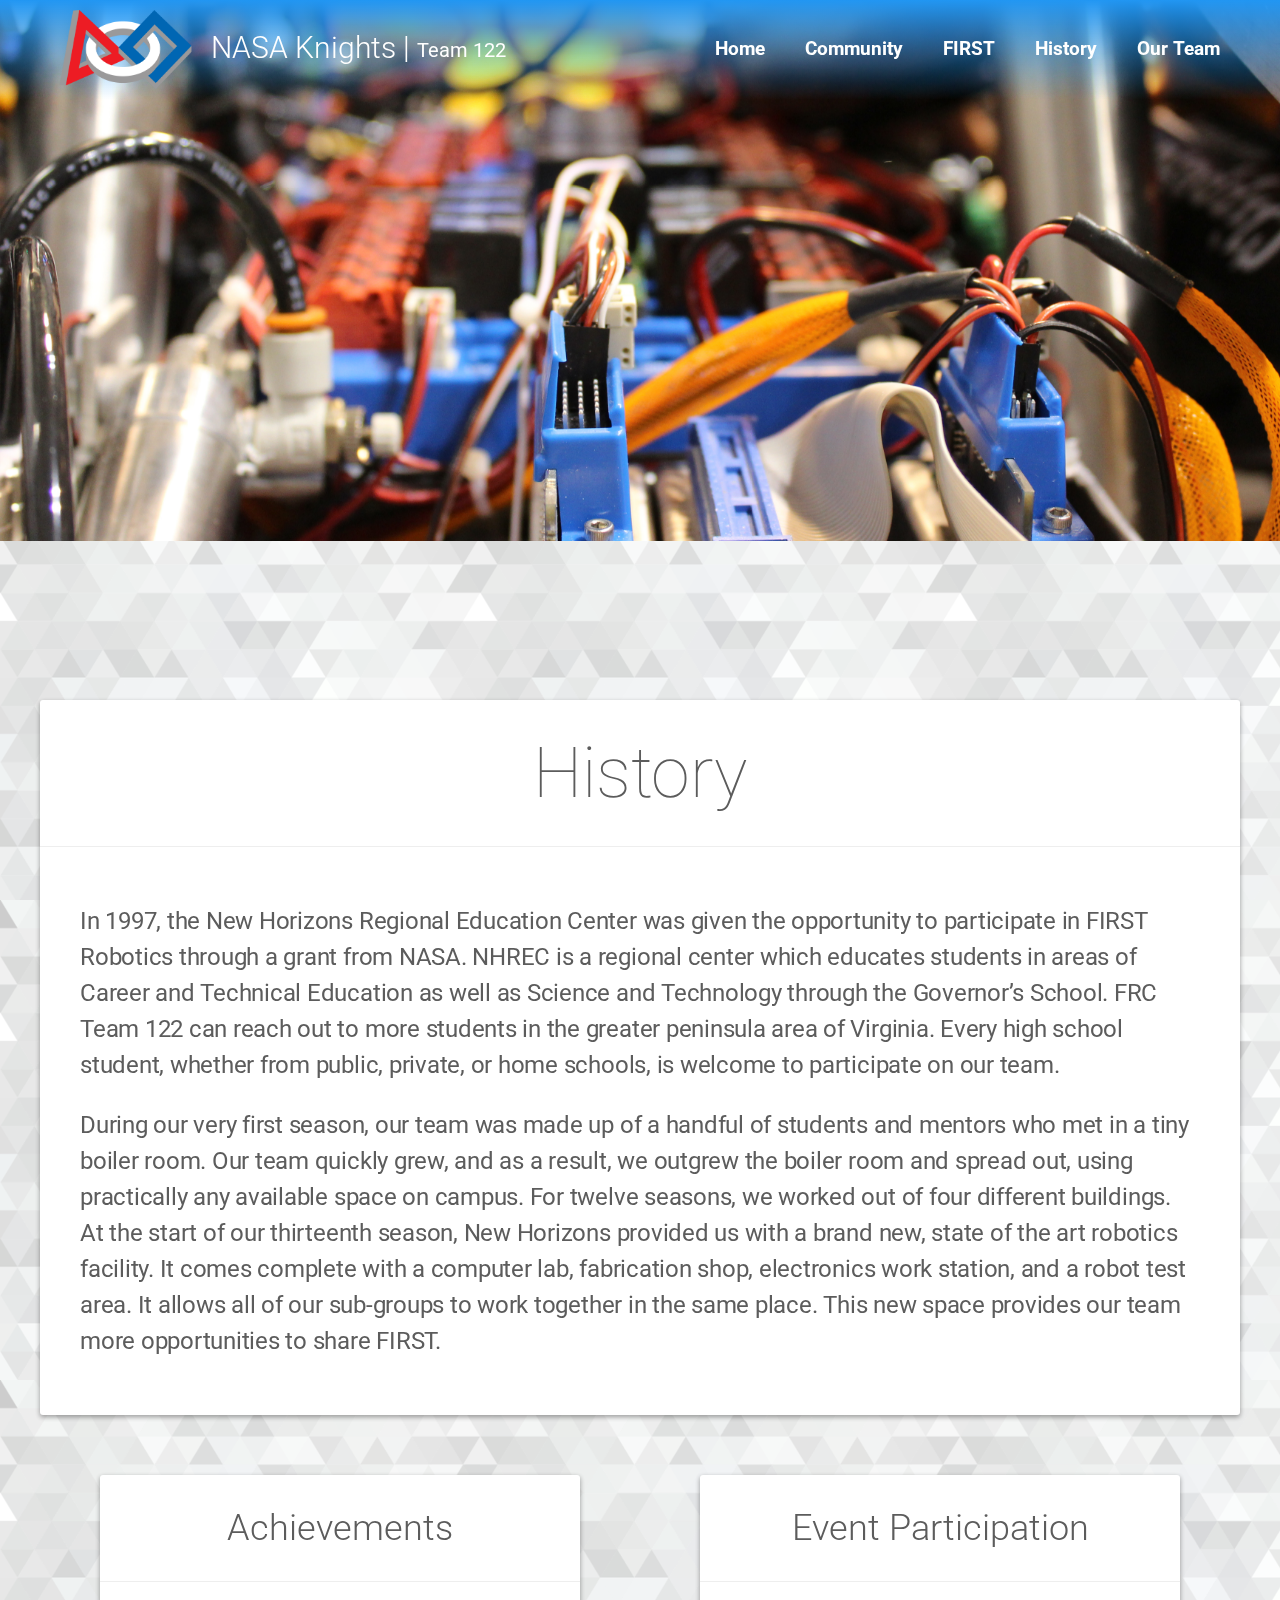
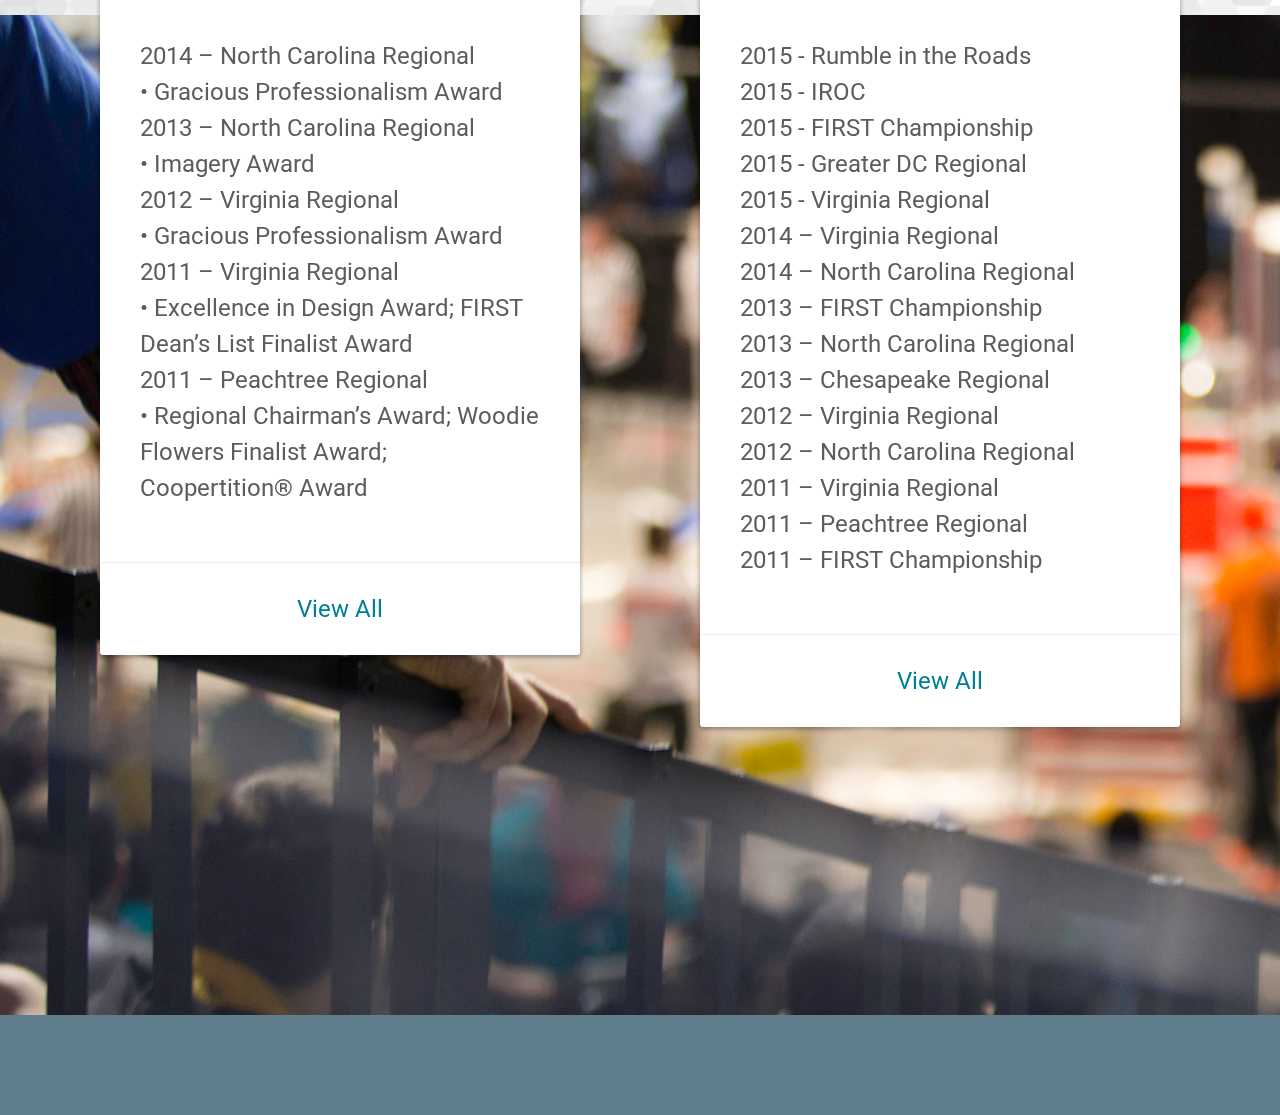
==== community.html @ 918eb014 "fixed spelling/event inconsistencies" ====
<!doctype html>
<html>
<head>
<meta charset="utf-8">
<title>Untitled Document</title>
<link href="style.css" rel="stylesheet" type="text/css">
<link href="index.css" rel="stylesheet" type="text/css">
<link href='https://fonts.googleapis.com/css?family=Roboto:400,300,100' rel='stylesheet' type='text/css'>
<link href="https://fonts.googleapis.com/icon?family=Material+Icons" rel="stylesheet">
</head>

<body>
<div class="header">
	<div class="center">
        <img src="img/FRC.png" alt="" style="float:left;"/>
        <h1 style="float:left">NASA Knights |&nbsp;</h1>
        <h2 style="float:left">Team 122</h2>
        
        <a href="team.html"><h3 style="float:right">Our Team</h3></a>
        <a href="history.html"><h3 style="float:right">History</h3></a>
        <a href="FIRST.html"><h3 style="float:right">FIRST</h3> </a>
        <a href="community.html"><h3 style="float:right">Community</h3> </a>
        <a href="index.html"><h3 style="float:right">Home</h3> </a>
        
    </div>     
</div>
<img src="img/sample/big_slider1.jpg" alt="" class="header"/>

<div class="headerSpace"></div>

<div class="floating"><div class="center"><div class="card"><i class="material-icons" onClick="floatingHide()">arrow_back</i></div></div></div>

<div class="section s1">
    <div class="card body"> 
        <div class="title"><h1>History</h1></div>
        
        <div>
            <p>In 1997, the New Horizons Regional Education Center was given the opportunity to participate in FIRST Robotics through a grant from NASA. NHREC is a regional center which educates students in areas of Career and Technical Education as well as Science and Technology through the Governor’s School.  FRC Team 122 can reach out to more students in the greater peninsula area of Virginia. Every high school student, whether from public, private, or home schools, is welcome to participate on our team.</p>
            
            <p>During our very first season, our team was made up of a handful of students and mentors who met in a tiny boiler room. Our team quickly grew, and as a result, we outgrew the boiler room and spread out, using practically any available space on campus. For twelve seasons, we worked out of four different buildings.  At the start of our thirteenth season, New Horizons provided us with a brand new, state of the art robotics facility.  It comes complete with a computer lab, fabrication shop, electronics work station, and a robot test area.  It allows all of our sub-groups to work together in the same place. This new space provides our team more opportunities to share FIRST. </p>
        </div>

	</div>
</div>

<div class="section s2">
	<div class="center">
        <div class="card achive">
        	<div class="title"><h2>Achievements</h2></div>
            <div>
            	<p>2014 – North Carolina Regional<br>
                •	Gracious Professionalism Award<br>
                2013 – North Carolina Regional<br>
                •	Imagery Award<br> 
                2012 – Virginia Regional<br>
                •	Gracious Professionalism Award<br>
                2011 – Virginia Regional<br>
                •	Excellence in Design Award; FIRST Dean’s List Finalist Award<br>
                2011 – Peachtree Regional<br>
                •	Regional Chairman’s Award; Woodie Flowers Finalist Award; Coopertition® Award<br>
            </div>
            <div class="button"  onClick="floating('achieve')">View All</div>
        </div>
        <div class="card event">
        	<div class="title"><h2>Event Participation</h2></div>
            <div><p>
                2015 - Rumble in the Roads<br>
                2015 - IROC<br>
                2015 - FIRST Championship<br>
                2015 - Greater DC Regional<br>
                2015 - Virginia Regional<br>
            	2014 – Virginia Regional<br>
                2014 – North Carolina Regional<br>
                2013 – FIRST Championship<br>
                2013 – North Carolina Regional<br>
                2013 – Chesapeake Regional<br>
                2012 – Virginia Regional<br>
                2012 – North Carolina Regional<br>
                2011 – Virginia Regional<br>
                2011 – Peachtree Regional<br>
                2011 – FIRST Championship<br>
                </p>
            </div>
            <div class="button" onClick="floating('event')">View All</div>
        </div>
    </div>
    <div class="s2Space"></div>

</div>

<footer>


</footer>


<script src="http://code.jquery.com/jquery-1.12.0.min.js"></script>
<script src="content.js"></script>
<script src="script.js"></script>

</body>
</html>
---- style.css ----
@charset "utf-8";
html {
	height:100vh;
}
body {
	font-family: 'Roboto', sans-serif;
	margin-top: 0px;
	margin-right: 0px;
	margin-bottom: 0px;
	margin-left: 0px;
	background: url(img/White-Geometric-Triangle-Wallpaper-1.png);
	color:#5c5c5c
}

div.center {
	max-width:1200px;
	margin-left:auto;
	margin-right:auto;
}

h1 {
	font-weight:100;
	font-size:70px;
	margin-top:0px;
}
h2 {
	font-weight:300;
}

p {
	font-weight:400;
	font-size:24px;
}
div.section {
	width:100%;
}
div.card {
	box-shadow: 0 2px 5px 0 rgba(0,0,0,.16), 0 2px 5px 0 rgba(0,0,0,.23);	
	border-radius:3px;
	box-sizing:border-box;
	font-size: 24px;
    font-weight: 400;
	background:white;
}
div.card > div {
	padding: 32px 40px;
	box-sizing:border-box;
}

div.card div.title {
	width:100%;
	text-align:center;
	border-bottom: 1px solid #eee;
}
div.card div.button {
	width:100%;
	text-align:center;
	border-top: 1px solid #eee;
	text-transform:capitalize;
	color: #008094;
	cursor:pointer;
}
div.card div.title h1, div.card div.title h2 {
	margin:0px;
}

div.card p {
	line-height: 36px;
}
div.card > i {
	position: absolute;
    font-size: 2em;
    z-index: 1;
    margin: 30px;
    cursor: pointer;
	background-color: rgba(201,201,201,0.00);
	border-radius:100%;
	transition:background-color .5s;
}

div.card > i:hover {
	background-color: rgba(236,236,236,1.00);
}

div.floating {
	position:fixed;
	top:100px;
	height:calc(100% - 100px);
	width:100%;
	overflow:scroll;
	z-index:10000;
	display:none;
	padding:50px;
	box-sizing:border-box;
	background-color:rgba(236,236,236,.7);
}
div.floating div.card {
	box-shadow: 0 10px 10px 0 rgba(0,0,0,.19), 0 6px 3px 0 rgba(0,0,0,.23);
}
.header a {
    color:white;
}


#photos {
   /* Prevent vertical gaps */
   line-height: 0;
   
   -webkit-column-count: 5;
   -webkit-column-gap:   0px;
   -moz-column-count:    5;
   -moz-column-gap:      0px;
   column-count:         5;
   column-gap:           0px;
}

#photos img {
  /* Just in case there are inline attributes */
  width: 100% !important;
  height: auto !important;
}

@media (max-width: 1200px) {
  #photos {
  -moz-column-count:    4;
  -webkit-column-count: 4;
  column-count:         4;
  }
}
@media (max-width: 1000px) {
  #photos {
  -moz-column-count:    3;
  -webkit-column-count: 3;
  column-count:         3;
  }
}
@media (max-width: 800px) {
  #photos {
  -moz-column-count:    2;
  -webkit-column-count: 2;
  column-count:         2;
  }
}
@media (max-width: 400px) {
  #photos {
  -moz-column-count:    1;
  -webkit-column-count: 1;
  column-count:         1;
  }
}
---- index.css ----
/* CSS Document */

img.header {
	width: 100%;
	position:fixed;
	top:0px;
	z-index:-1;
}
div.headerSpace {
	height:800px;
	width:100%;	
}
div.header {
	width:100%;
	position: absolute;
	background: linear-gradient(to bottom, rgba(33,150,243,1) 0%,rgba(33,150,243,0) 100%);
	z-index:10000;
	height:100px;
	color:white;
	font-family: 'Roboto', sans-serif;
	position:fixed;
	top:0px;
}
div.header img {
	height:80px;
	margin-top:10px;
}
div.header h1{
	margin-top:30px;
	margin-bottom:10px;
	font-size:30px;
	font-weight:300;
}
div.header h2{
	font-weight:400;
}
div.header h2{
	margin-top:38px;
	font-size:20px;
}
div.header h3 {
	padding-left:20px;
	padding-right:20px;
	margin-top:0px;
	padding-top:38px;
	padding-bottom:38px;
	transition:background-color .5s;
	background-color:rgba(33,150,243, 0);
	cursor:pointer;
}
div.header h3:hover {
	background-color:rgba(33,150,243, 0.50);
}




div.section.s1 {
	background:url(img/White-Geometric-Triangle-Wallpaper-1.png);
}
div.card.body {
	max-width:1200px;
	width:calc(100% - 10px);
	min-height:400px;
	margin-left:auto;
	margin-right:auto;
	position:relative;
	top:-200px;
	letter-spacing: -0.01em;
    margin-top:100px;
}

.s2 {
	background:url(img/sample/big_slider5.jpg);
	min-height:1000px;
    background-size: cover;
    
}


div.card.achive, div.card.event {
	width:40%;
	margin:5%;
	float:left;
	margin-top: calc(5% - 200px);
}






footer {
	width:100%;
	height:100px;
	background-color:#607D8B
	
}
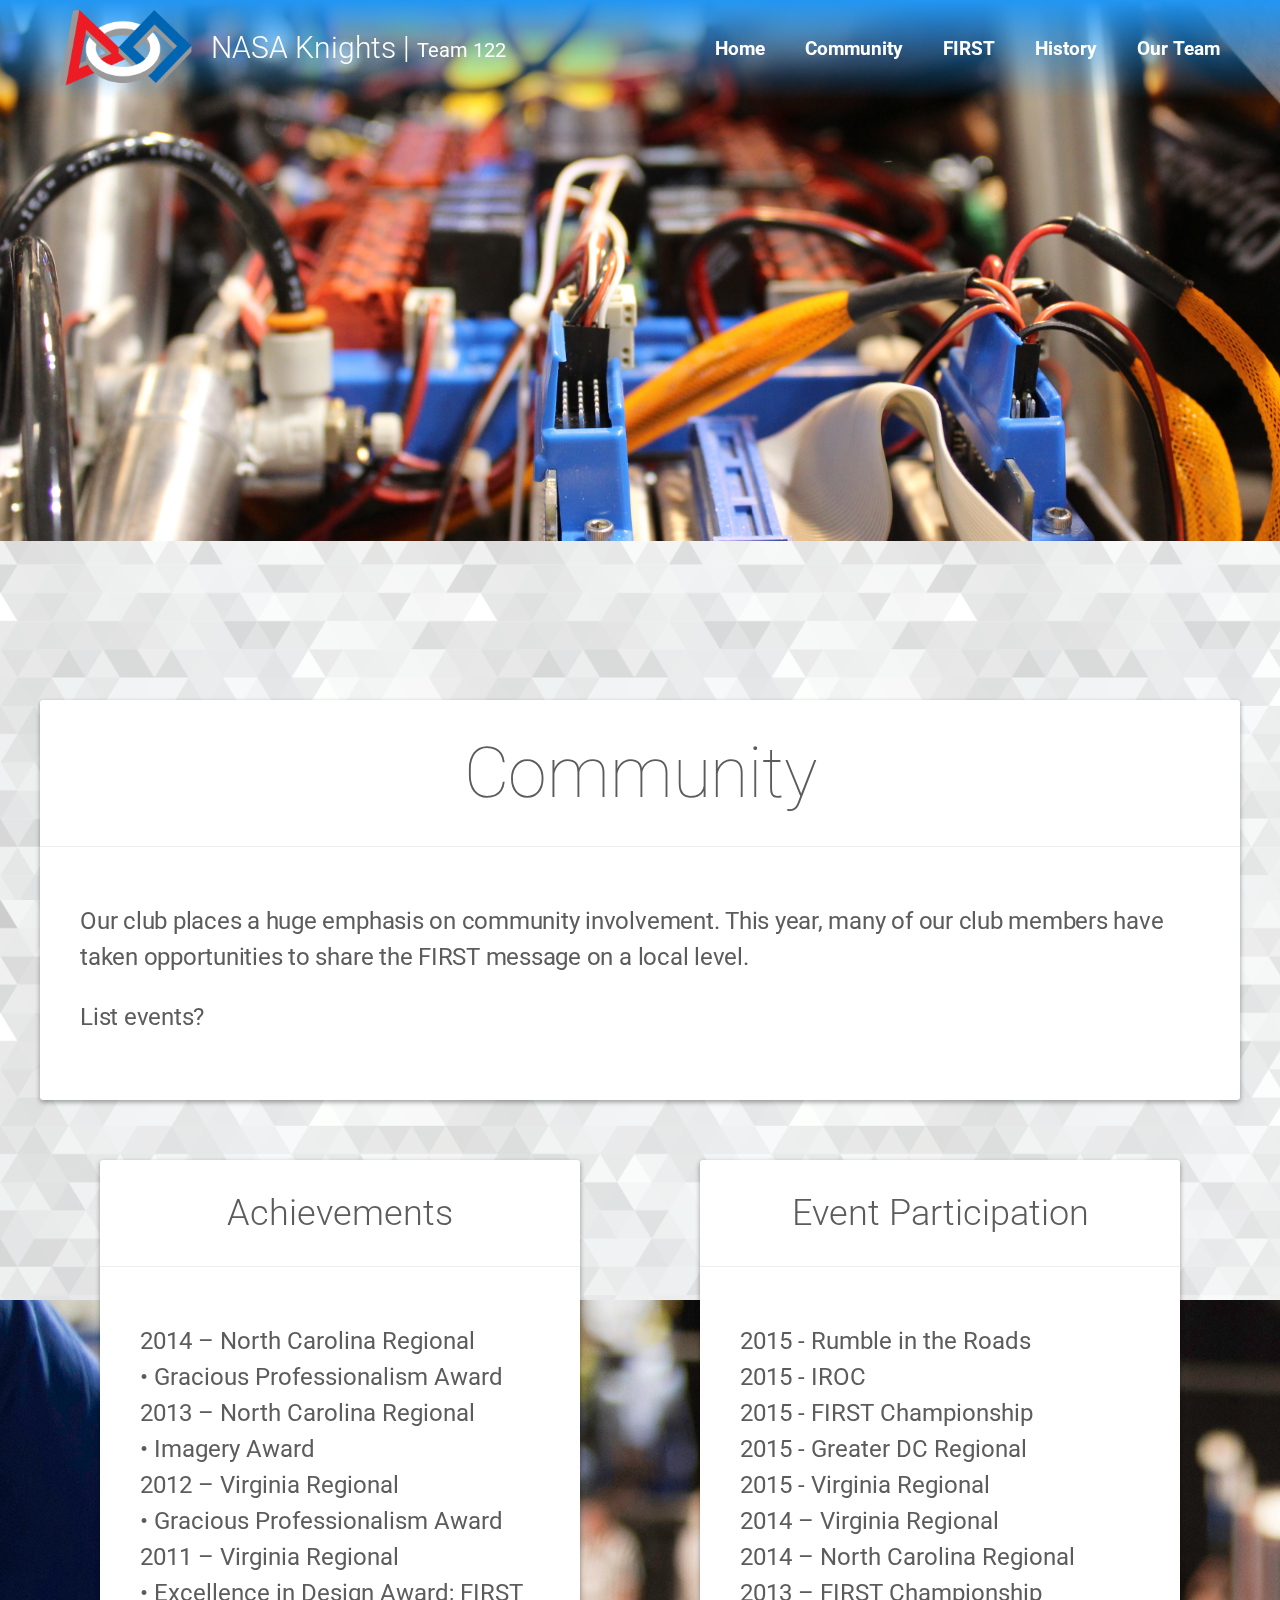
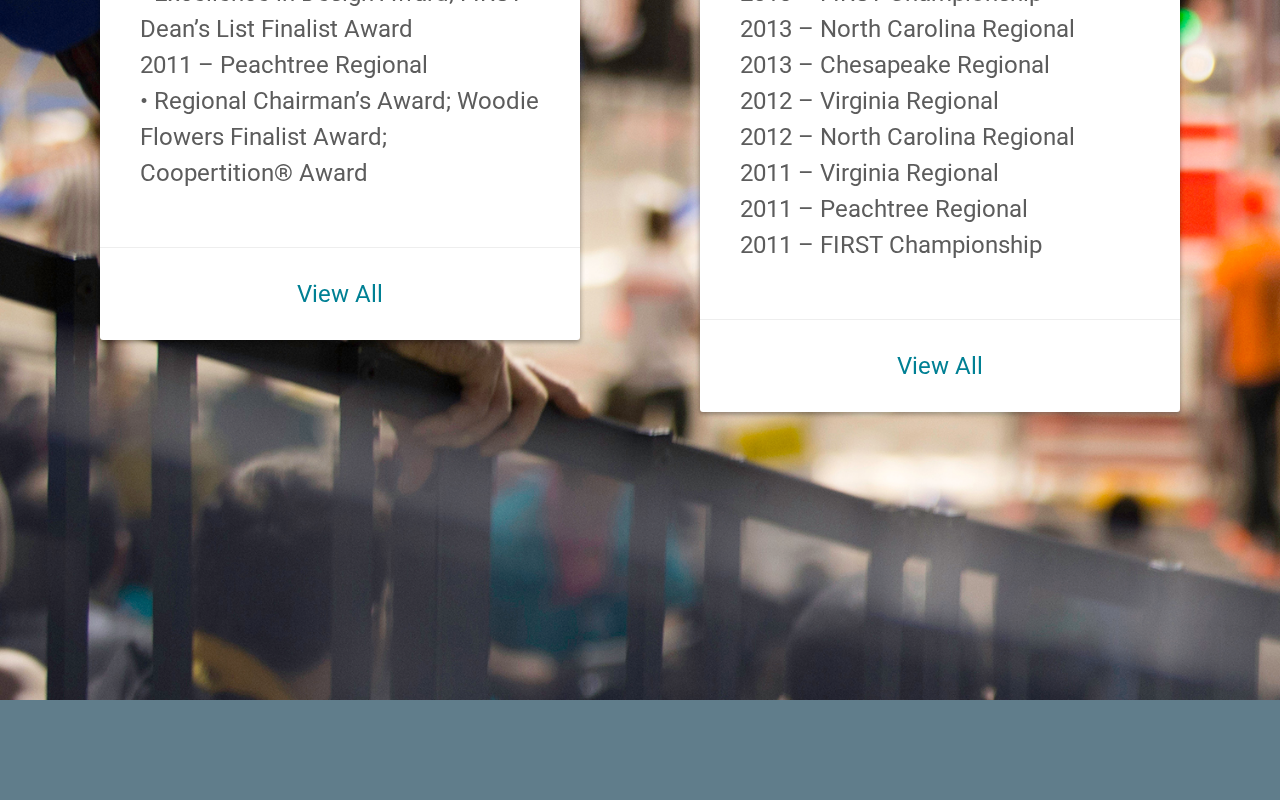
==== commit 7c2af11f: "Content updates" ====
--- a/community.html
+++ b/community.html
@@ -32,12 +32,12 @@
 
 <div class="section s1">
     <div class="card body"> 
-        <div class="title"><h1>History</h1></div>
+        <div class="title"><h1>Community</h1></div>
         
         <div>
-            <p>In 1997, the New Horizons Regional Education Center was given the opportunity to participate in FIRST Robotics through a grant from NASA. NHREC is a regional center which educates students in areas of Career and Technical Education as well as Science and Technology through the Governor’s School.  FRC Team 122 can reach out to more students in the greater peninsula area of Virginia. Every high school student, whether from public, private, or home schools, is welcome to participate on our team.</p>
+            <p>Our club places a huge emphasis on community involvement. This year, many of our club members have taken opportunities to share the FIRST message on a local level.</p>
             
-            <p>During our very first season, our team was made up of a handful of students and mentors who met in a tiny boiler room. Our team quickly grew, and as a result, we outgrew the boiler room and spread out, using practically any available space on campus. For twelve seasons, we worked out of four different buildings.  At the start of our thirteenth season, New Horizons provided us with a brand new, state of the art robotics facility.  It comes complete with a computer lab, fabrication shop, electronics work station, and a robot test area.  It allows all of our sub-groups to work together in the same place. This new space provides our team more opportunities to share FIRST. </p>
+            <p>List events? </p>
         </div>
 
 	</div>
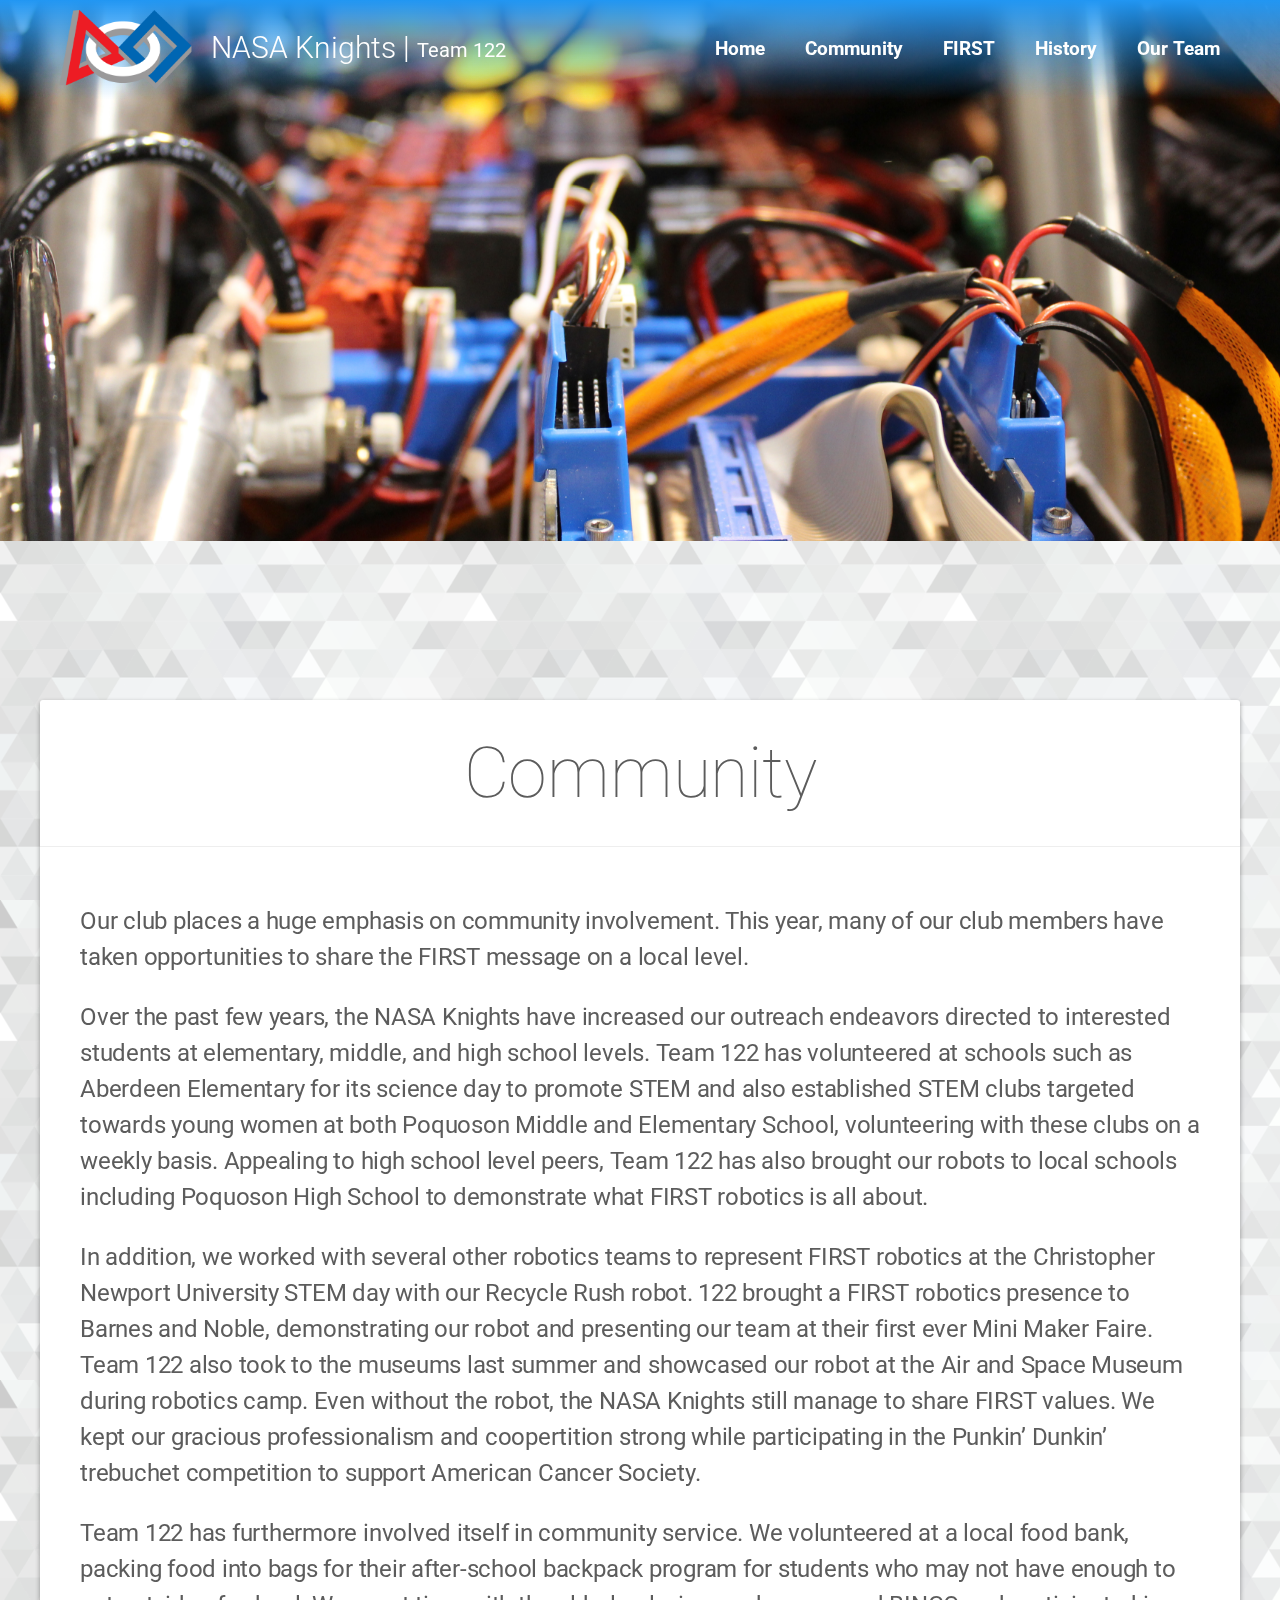
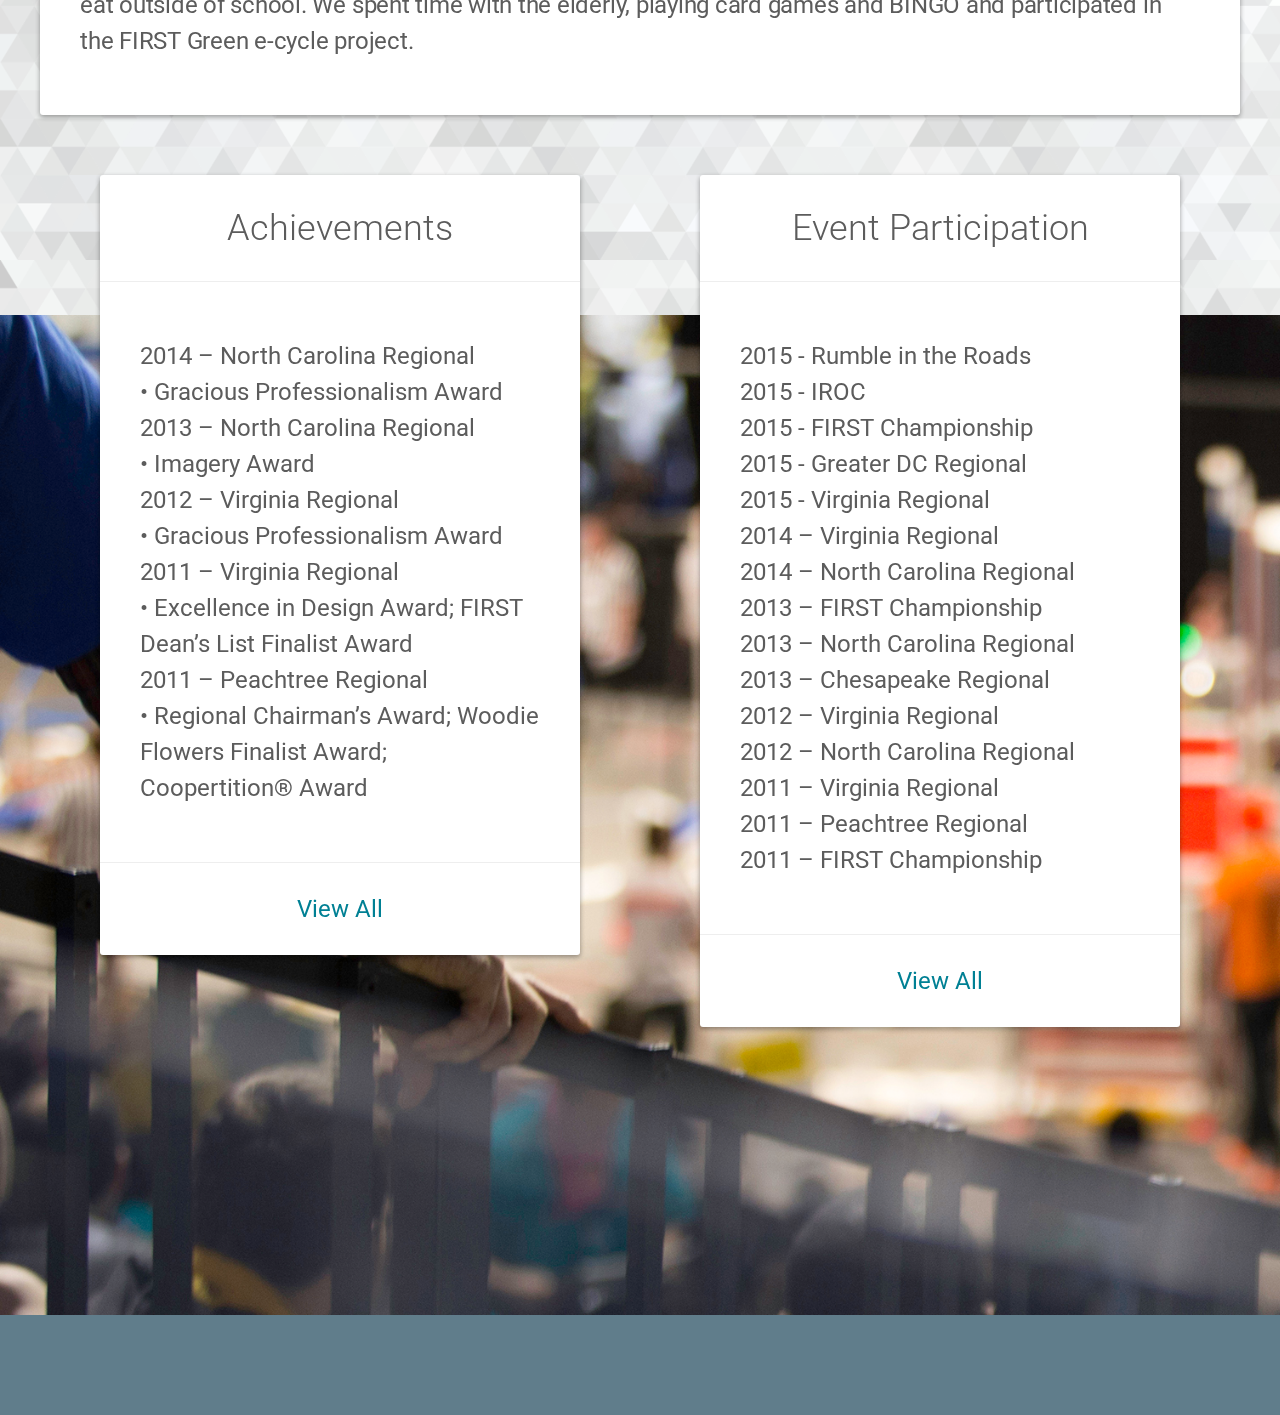
==== commit 230a3a1c: "more content updates, needs editing/work" ====
--- a/community.html
+++ b/community.html
@@ -37,7 +37,11 @@
         <div>
             <p>Our club places a huge emphasis on community involvement. This year, many of our club members have taken opportunities to share the FIRST message on a local level.</p>
             
-            <p>List events? </p>
+            <p>Over the past few years, the NASA Knights have increased our outreach endeavors directed to interested students at elementary, middle, and high school levels.  Team 122 has volunteered at schools such as Aberdeen Elementary for its science day to promote STEM and also established STEM clubs targeted towards young women at both Poquoson Middle and Elementary School, volunteering with these clubs on a weekly basis.  Appealing to high school level peers, Team 122 has also brought our robots to local schools including Poquoson High School to demonstrate what FIRST robotics is all about. </p>
+
+            <p>In addition, we worked with several other robotics teams to represent FIRST robotics at the Christopher Newport University STEM day with our Recycle Rush robot.  122 brought a FIRST robotics presence to Barnes and Noble, demonstrating our robot and presenting our team at their first ever Mini Maker Faire.  Team 122 also took to the museums last summer and showcased our robot at the Air and Space Museum during robotics camp.  Even without the robot, the NASA Knights still manage to share FIRST values.  We kept our gracious professionalism and coopertition strong while participating in the Punkin’ Dunkin’ trebuchet competition to support American Cancer Society.</p>
+
+            <p>Team 122 has furthermore involved itself in community service.  We volunteered at a local food bank, packing food into bags for their after-school backpack program for students who may not have enough to eat outside of school. We spent time with the elderly, playing card games and BINGO and participated in the FIRST Green e-cycle project.  </p>
         </div>
 
 	</div>
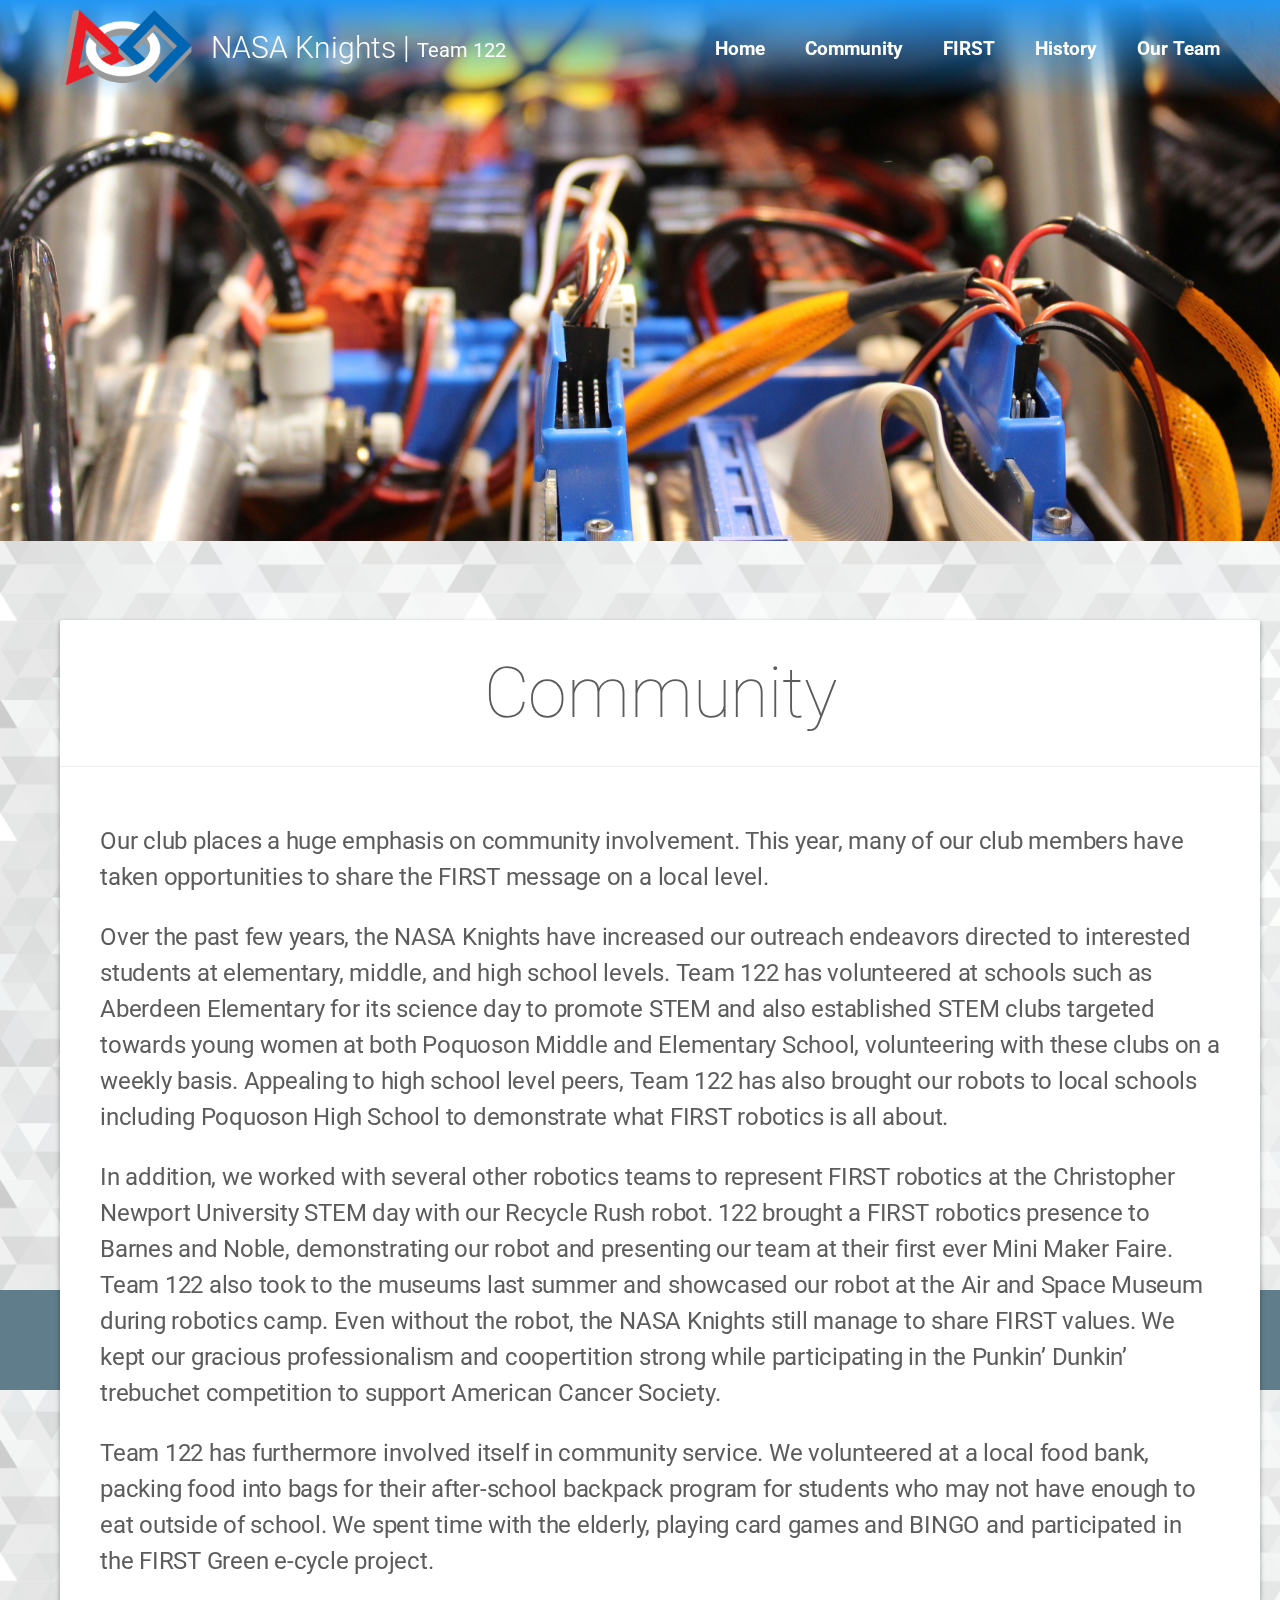
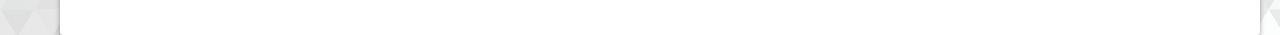
==== commit 33ffe4a5: "updated content and adjustments (feel free to change)" ====
--- a/community.html
+++ b/community.html
@@ -47,50 +47,6 @@
 	</div>
 </div>
 
-<div class="section s2">
-	<div class="center">
-        <div class="card achive">
-        	<div class="title"><h2>Achievements</h2></div>
-            <div>
-            	<p>2014 – North Carolina Regional<br>
-                •	Gracious Professionalism Award<br>
-                2013 – North Carolina Regional<br>
-                •	Imagery Award<br> 
-                2012 – Virginia Regional<br>
-                •	Gracious Professionalism Award<br>
-                2011 – Virginia Regional<br>
-                •	Excellence in Design Award; FIRST Dean’s List Finalist Award<br>
-                2011 – Peachtree Regional<br>
-                •	Regional Chairman’s Award; Woodie Flowers Finalist Award; Coopertition® Award<br>
-            </div>
-            <div class="button"  onClick="floating('achieve')">View All</div>
-        </div>
-        <div class="card event">
-        	<div class="title"><h2>Event Participation</h2></div>
-            <div><p>
-                2015 - Rumble in the Roads<br>
-                2015 - IROC<br>
-                2015 - FIRST Championship<br>
-                2015 - Greater DC Regional<br>
-                2015 - Virginia Regional<br>
-            	2014 – Virginia Regional<br>
-                2014 – North Carolina Regional<br>
-                2013 – FIRST Championship<br>
-                2013 – North Carolina Regional<br>
-                2013 – Chesapeake Regional<br>
-                2012 – Virginia Regional<br>
-                2012 – North Carolina Regional<br>
-                2011 – Virginia Regional<br>
-                2011 – Peachtree Regional<br>
-                2011 – FIRST Championship<br>
-                </p>
-            </div>
-            <div class="button" onClick="floating('event')">View All</div>
-        </div>
-    </div>
-    <div class="s2Space"></div>
-
-</div>
 
 <footer>
 
--- a/style.css
+++ b/style.css
@@ -33,6 +33,7 @@
 }
 div.section {
 	width:100%;
+    padding: 20px;
 }
 div.card {
 	box-shadow: 0 2px 5px 0 rgba(0,0,0,.16), 0 2px 5px 0 rgba(0,0,0,.23);	
--- a/index.css
+++ b/index.css
@@ -8,6 +8,7 @@
 }
 div.headerSpace {
 	height:800px;
+    max-height:calc(100vh - 200px);
 	width:100%;	
 }
 div.header {
@@ -57,6 +58,11 @@
 
 div.section.s1 {
 	background:url(img/White-Geometric-Triangle-Wallpaper-1.png);
+    max-height: 550px;
+    position:relative;
+    max-width: 100%;
+    min-height: 0px;
+/* the height of this bothers the heck out of me, can we make it vary so that everything fits nicely no matter the size of the window?*/
 }
 div.card.body {
 	max-width:1200px;
@@ -82,6 +88,7 @@
 	width:40%;
 	margin:5%;
 	float:left;
+    position:relative;
 	margin-top: calc(5% - 200px);
 }
 
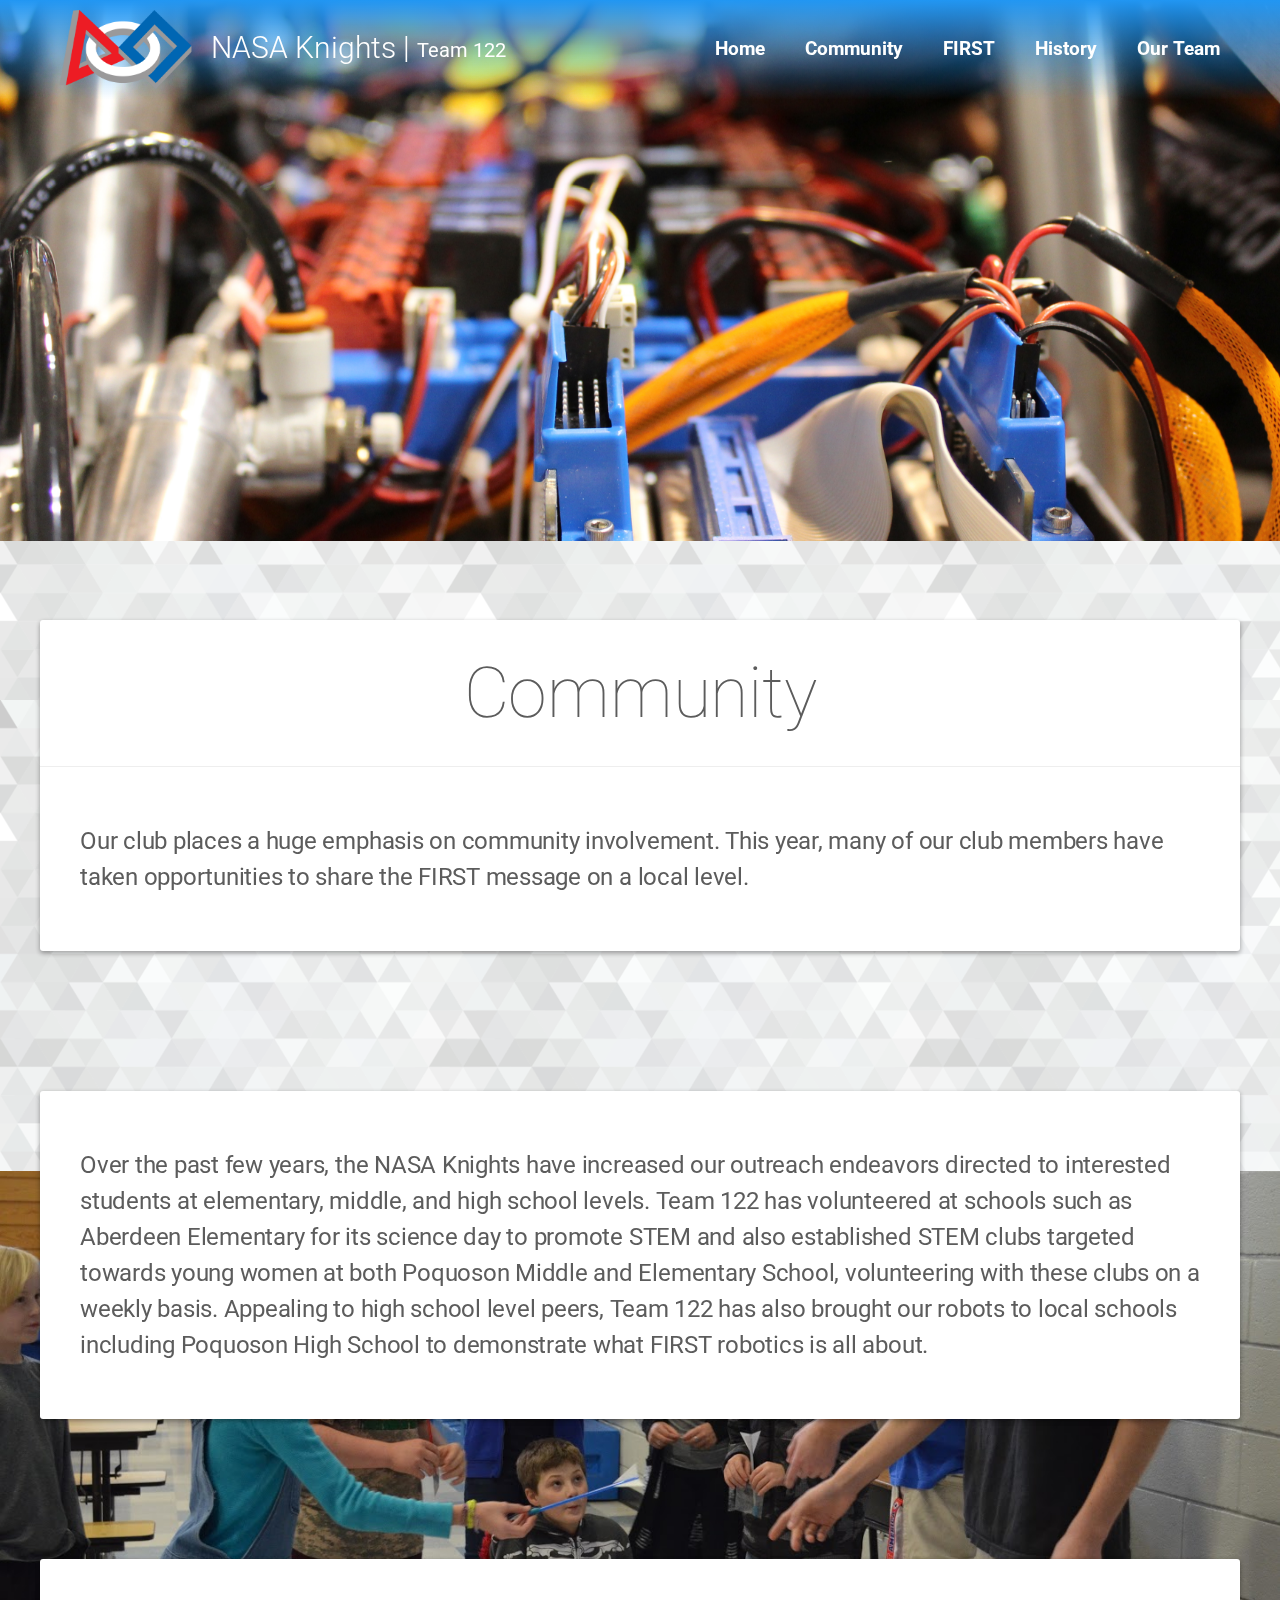
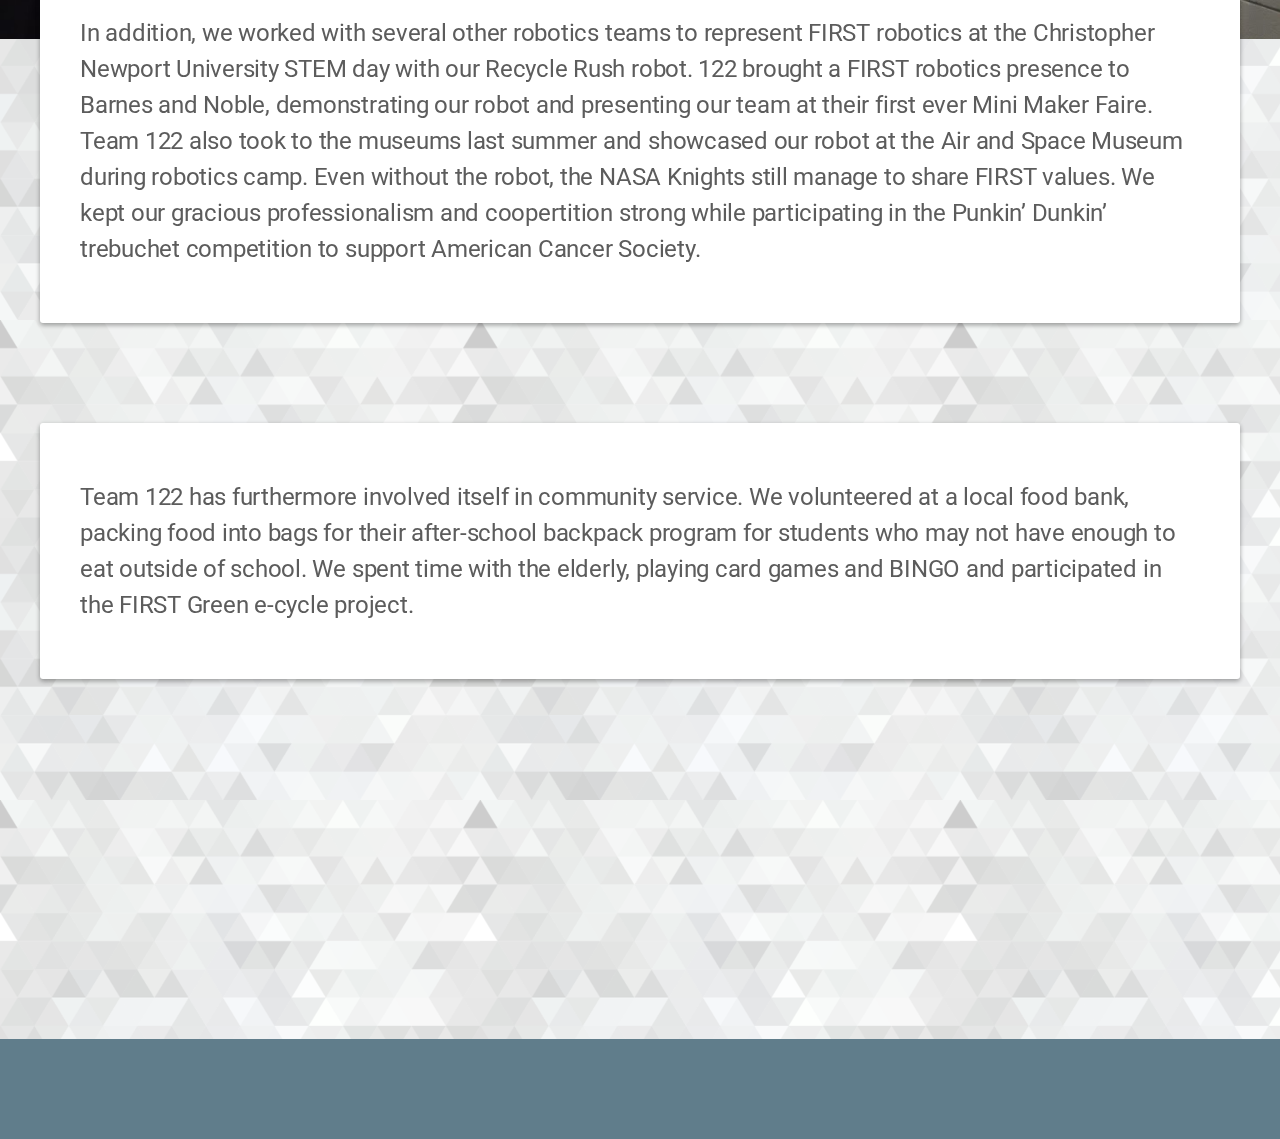
==== commit d46bfc8a: "Fixed scrolling issues and divided content into cards" ====
--- a/community.html
+++ b/community.html
@@ -37,14 +37,30 @@
         <div>
             <p>Our club places a huge emphasis on community involvement. This year, many of our club members have taken opportunities to share the FIRST message on a local level.</p>
             
-            <p>Over the past few years, the NASA Knights have increased our outreach endeavors directed to interested students at elementary, middle, and high school levels.  Team 122 has volunteered at schools such as Aberdeen Elementary for its science day to promote STEM and also established STEM clubs targeted towards young women at both Poquoson Middle and Elementary School, volunteering with these clubs on a weekly basis.  Appealing to high school level peers, Team 122 has also brought our robots to local schools including Poquoson High School to demonstrate what FIRST robotics is all about. </p>
-
-            <p>In addition, we worked with several other robotics teams to represent FIRST robotics at the Christopher Newport University STEM day with our Recycle Rush robot.  122 brought a FIRST robotics presence to Barnes and Noble, demonstrating our robot and presenting our team at their first ever Mini Maker Faire.  Team 122 also took to the museums last summer and showcased our robot at the Air and Space Museum during robotics camp.  Even without the robot, the NASA Knights still manage to share FIRST values.  We kept our gracious professionalism and coopertition strong while participating in the Punkin’ Dunkin’ trebuchet competition to support American Cancer Society.</p>
-
-            <p>Team 122 has furthermore involved itself in community service.  We volunteered at a local food bank, packing food into bags for their after-school backpack program for students who may not have enough to eat outside of school. We spent time with the elderly, playing card games and BINGO and participated in the FIRST Green e-cycle project.  </p>
         </div>
 
 	</div>
+</div>
+<div class="section s1" style="background: url(img/sections/CommunityPES2.jpg); background-size: 100%; background-position:0px 50%">
+    <div class="card body"> 
+        <div>
+             <p>Over the past few years, the NASA Knights have increased our outreach endeavors directed to interested students at elementary, middle, and high school levels.  Team 122 has volunteered at schools such as Aberdeen Elementary for its science day to promote STEM and also established STEM clubs targeted towards young women at both Poquoson Middle and Elementary School, volunteering with these clubs on a weekly basis.  Appealing to high school level peers, Team 122 has also brought our robots to local schools including Poquoson High School to demonstrate what FIRST robotics is all about. </p>
+        </div>
+    </div>
+</div>
+<div class="section s2" style="background: url(img/sections/CommunityCNU.jpg); background-size: 100%;">
+    <div class="card body"> 
+        <div>
+            <p>In addition, we worked with several other robotics teams to represent FIRST robotics at the Christopher Newport University STEM day with our Recycle Rush robot.  122 brought a FIRST robotics presence to Barnes and Noble, demonstrating our robot and presenting our team at their first ever Mini Maker Faire.  Team 122 also took to the museums last summer and showcased our robot at the Air and Space Museum during robotics camp.  Even without the robot, the NASA Knights still manage to share FIRST values.  We kept our gracious professionalism and coopertition strong while participating in the Punkin’ Dunkin’ trebuchet competition to support American Cancer Society.</p>
+        </div>
+    </div>
+    <div class="card body"> 
+        <div>
+            <p>Team 122 has furthermore involved itself in community service.  We volunteered at a local food bank, packing food into bags for their after-school backpack program for students who may not have enough to eat outside of school. We spent time with the elderly, playing card games and BINGO and participated in the FIRST Green e-cycle project.  </p>
+        </div>
+    </div>
+    
+    
 </div>
 
 
--- a/style.css
+++ b/style.css
@@ -34,6 +34,7 @@
 div.section {
 	width:100%;
     padding: 20px;
+    box-sizing:border-box;
 }
 div.card {
 	box-shadow: 0 2px 5px 0 rgba(0,0,0,.16), 0 2px 5px 0 rgba(0,0,0,.23);	
--- a/index.css
+++ b/index.css
@@ -53,27 +53,22 @@
 	background-color:rgba(33,150,243, 0.50);
 }
 
-
-
-
 div.section.s1 {
 	background:url(img/White-Geometric-Triangle-Wallpaper-1.png);
     max-height: 550px;
     position:relative;
-    max-width: 100%;
-    min-height: 0px;
-/* the height of this bothers the heck out of me, can we make it vary so that everything fits nicely no matter the size of the window?*/
+
 }
 div.card.body {
-	max-width:1200px;
-	width:calc(100% - 10px);
-	min-height:400px;
-	margin-left:auto;
+    margin-left:auto;
 	margin-right:auto;
 	position:relative;
 	top:-200px;
 	letter-spacing: -0.01em;
     margin-top:100px;
+    width:calc(100% - 10px);
+    max-width:1200px;
+    padding:0px;
 }
 
 .s2 {
@@ -89,7 +84,7 @@
 	margin:5%;
 	float:left;
     position:relative;
-	margin-top: calc(5% - 200px);
+	margin-top: calc(5% - 35px);
 }
 
 
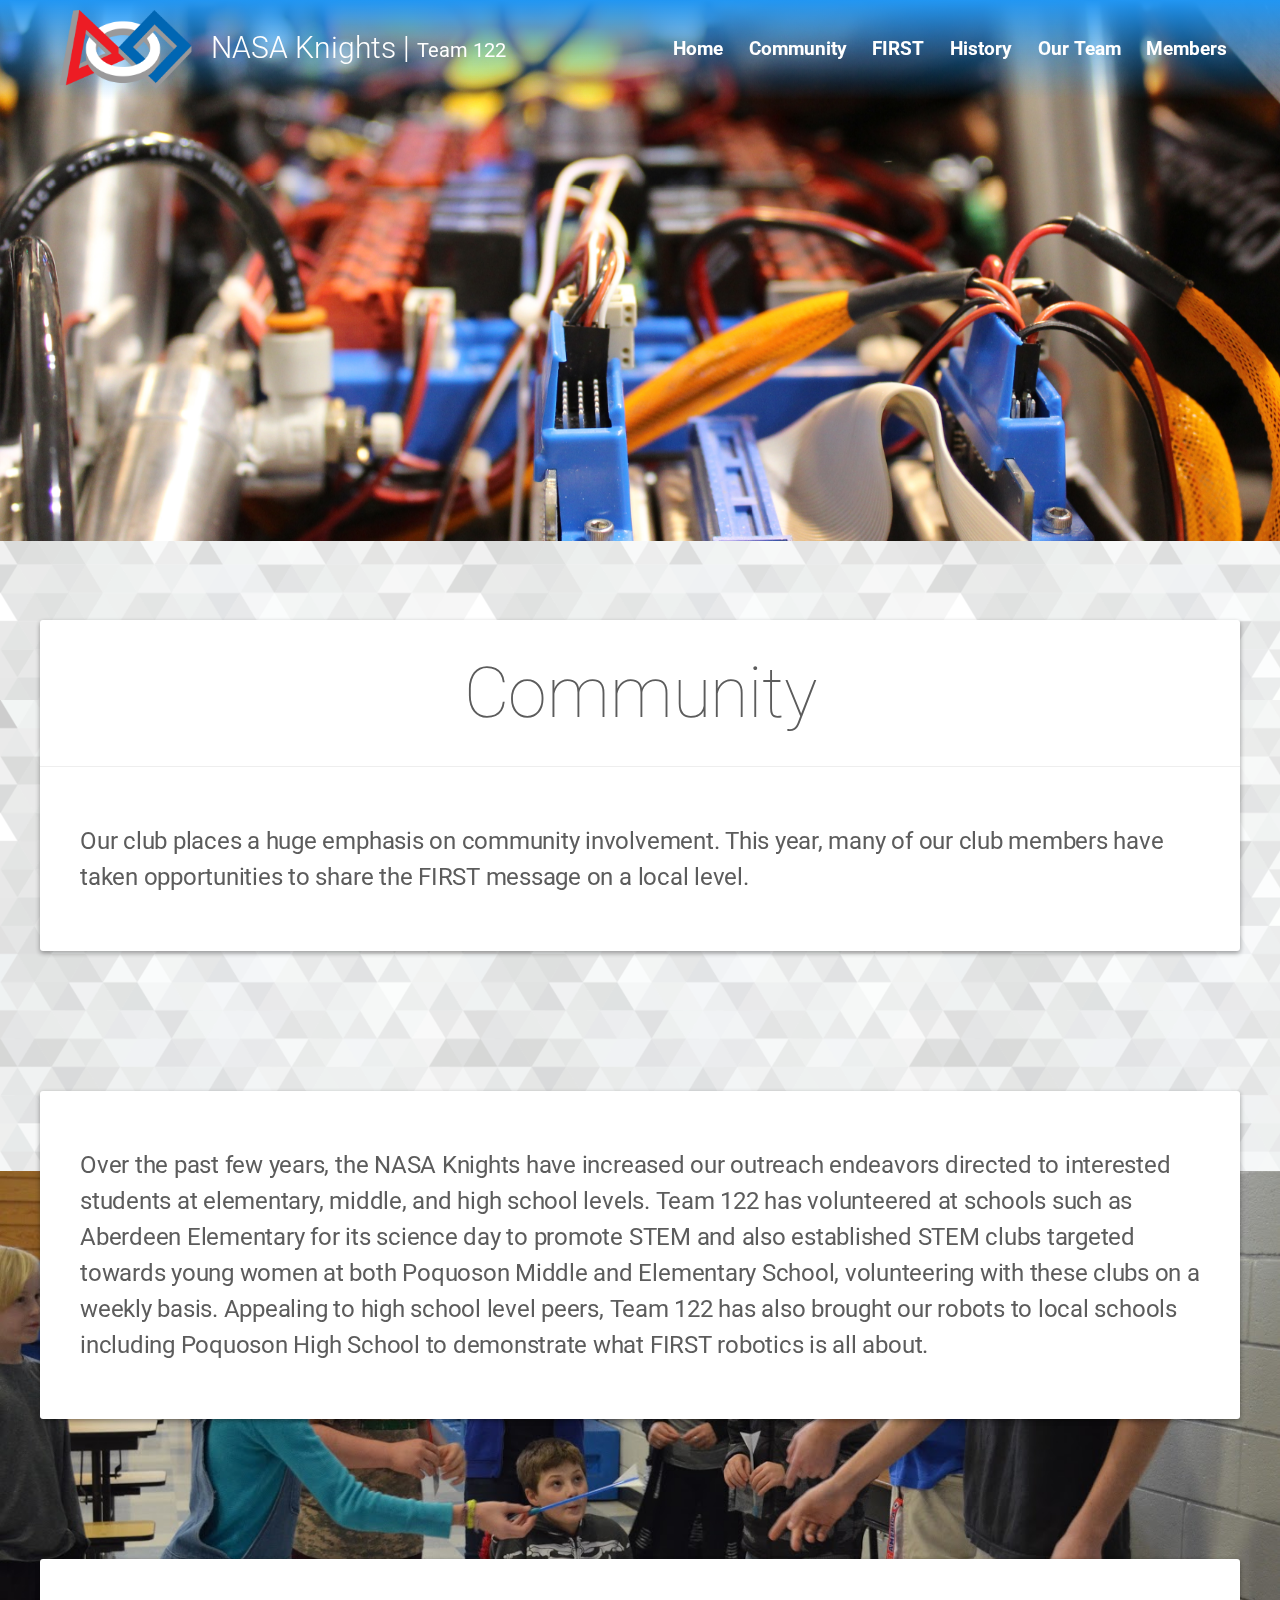
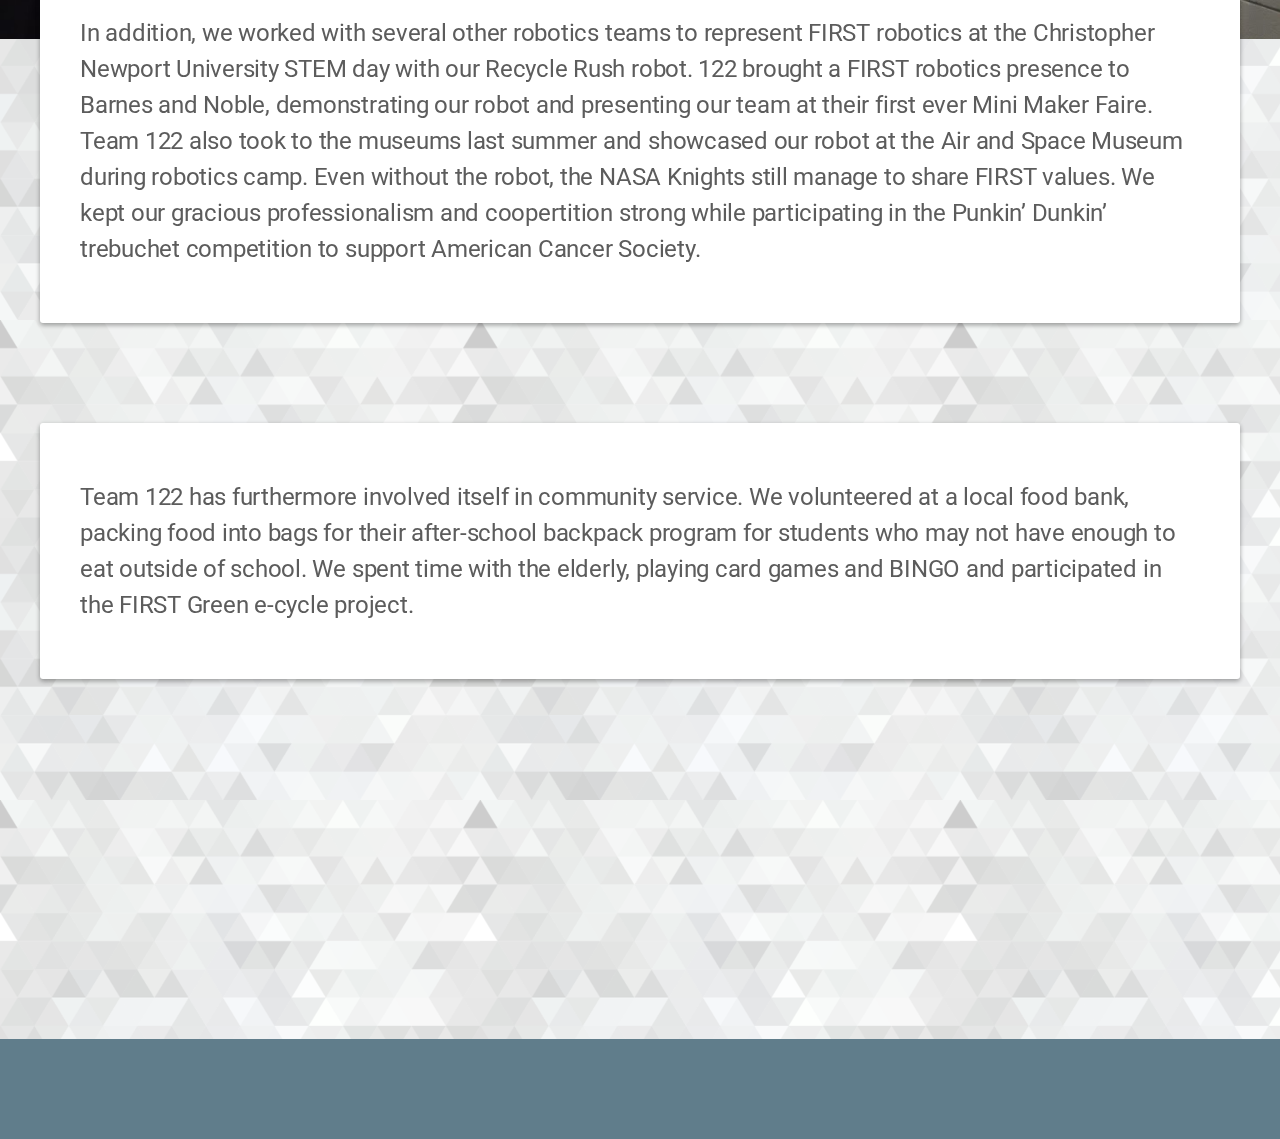
==== commit 20f93b44: "Added members page and new scaling for menu with small width screen" ====
--- a/community.html
+++ b/community.html
@@ -2,7 +2,7 @@
 <html>
 <head>
 <meta charset="utf-8">
-<title>Untitled Document</title>
+<title>Team 122 | Community</title>
 <link href="style.css" rel="stylesheet" type="text/css">
 <link href="index.css" rel="stylesheet" type="text/css">
 <link href='https://fonts.googleapis.com/css?family=Roboto:400,300,100' rel='stylesheet' type='text/css'>
@@ -16,6 +16,7 @@
         <h1 style="float:left">NASA Knights |&nbsp;</h1>
         <h2 style="float:left">Team 122</h2>
         
+		<a href="members.php"><h3 style="float:right">Members</h3> </a>
         <a href="team.html"><h3 style="float:right">Our Team</h3></a>
         <a href="history.html"><h3 style="float:right">History</h3></a>
         <a href="FIRST.html"><h3 style="float:right">FIRST</h3> </a>
--- a/style.css
+++ b/style.css
@@ -1,152 +1,182 @@
-@charset "utf-8";
-html {
-	height:100vh;
-}
-body {
-	font-family: 'Roboto', sans-serif;
-	margin-top: 0px;
-	margin-right: 0px;
-	margin-bottom: 0px;
-	margin-left: 0px;
-	background: url(img/White-Geometric-Triangle-Wallpaper-1.png);
-	color:#5c5c5c
-}
-
-div.center {
-	max-width:1200px;
-	margin-left:auto;
-	margin-right:auto;
-}
-
-h1 {
-	font-weight:100;
-	font-size:70px;
-	margin-top:0px;
-}
-h2 {
-	font-weight:300;
-}
-
-p {
-	font-weight:400;
-	font-size:24px;
-}
-div.section {
-	width:100%;
-    padding: 20px;
-    box-sizing:border-box;
-}
-div.card {
-	box-shadow: 0 2px 5px 0 rgba(0,0,0,.16), 0 2px 5px 0 rgba(0,0,0,.23);	
-	border-radius:3px;
-	box-sizing:border-box;
-	font-size: 24px;
-    font-weight: 400;
-	background:white;
-}
-div.card > div {
-	padding: 32px 40px;
-	box-sizing:border-box;
-}
-
-div.card div.title {
-	width:100%;
-	text-align:center;
-	border-bottom: 1px solid #eee;
-}
-div.card div.button {
-	width:100%;
-	text-align:center;
-	border-top: 1px solid #eee;
-	text-transform:capitalize;
-	color: #008094;
-	cursor:pointer;
-}
-div.card div.title h1, div.card div.title h2 {
-	margin:0px;
-}
-
-div.card p {
-	line-height: 36px;
-}
-div.card > i {
-	position: absolute;
-    font-size: 2em;
-    z-index: 1;
-    margin: 30px;
-    cursor: pointer;
-	background-color: rgba(201,201,201,0.00);
-	border-radius:100%;
-	transition:background-color .5s;
-}
-
-div.card > i:hover {
-	background-color: rgba(236,236,236,1.00);
-}
-
-div.floating {
-	position:fixed;
-	top:100px;
-	height:calc(100% - 100px);
-	width:100%;
-	overflow:scroll;
-	z-index:10000;
-	display:none;
-	padding:50px;
-	box-sizing:border-box;
-	background-color:rgba(236,236,236,.7);
-}
-div.floating div.card {
-	box-shadow: 0 10px 10px 0 rgba(0,0,0,.19), 0 6px 3px 0 rgba(0,0,0,.23);
-}
-.header a {
-    color:white;
-}
-
-
-#photos {
-   /* Prevent vertical gaps */
-   line-height: 0;
-   
-   -webkit-column-count: 5;
-   -webkit-column-gap:   0px;
-   -moz-column-count:    5;
-   -moz-column-gap:      0px;
-   column-count:         5;
-   column-gap:           0px;
-}
-
-#photos img {
-  /* Just in case there are inline attributes */
-  width: 100% !important;
-  height: auto !important;
-}
-
-@media (max-width: 1200px) {
-  #photos {
-  -moz-column-count:    4;
-  -webkit-column-count: 4;
-  column-count:         4;
-  }
-}
-@media (max-width: 1000px) {
-  #photos {
-  -moz-column-count:    3;
-  -webkit-column-count: 3;
-  column-count:         3;
-  }
-}
-@media (max-width: 800px) {
-  #photos {
-  -moz-column-count:    2;
-  -webkit-column-count: 2;
-  column-count:         2;
-  }
-}
-@media (max-width: 400px) {
-  #photos {
-  -moz-column-count:    1;
-  -webkit-column-count: 1;
-  column-count:         1;
-  }
-}+	@charset "utf-8";
+	html {
+		height: 100vh;
+	}
+	
+	body {
+		font-family: 'Roboto', sans-serif;
+		margin-top: 0px;
+		margin-right: 0px;
+		margin-bottom: 0px;
+		margin-left: 0px;
+		background: url(img/White-Geometric-Triangle-Wallpaper-1.png);
+		color: #5c5c5c
+	}
+	
+	div.center {
+		max-width: 1200px;
+		margin-left: auto;
+		margin-right: auto;
+	}
+	
+	h1 {
+		font-weight: 100;
+		font-size: 70px;
+		margin-top: 0px;
+	}
+	
+	h2 {
+		font-weight: 300;
+	}
+	
+	p {
+		font-weight: 400;
+		font-size: 24px;
+	}
+	
+	div.section {
+		width: 100%;
+		padding: 20px;
+		box-sizing: border-box;
+	}
+	
+	div.card {
+		box-shadow: 0 2px 5px 0 rgba(0, 0, 0, .16), 0 2px 5px 0 rgba(0, 0, 0, .23);
+		border-radius: 3px;
+		box-sizing: border-box;
+		font-size: 24px;
+		font-weight: 400;
+		background: white;
+	}
+	
+	div.card > div {
+		padding: 32px 40px;
+		box-sizing: border-box;
+	}
+	
+	div.card div.title {
+		width: 100%;
+		text-align: center;
+		border-bottom: 1px solid #eee;
+	}
+	
+	div.card div.button {
+		width: 100%;
+		text-align: center;
+		border-top: 1px solid #eee;
+		text-transform: capitalize;
+		color: #008094;
+		cursor: pointer;
+	}
+	
+	div.card div.title h1,
+	div.card div.title h2 {
+		margin: 0px;
+	}
+	
+	div.card p {
+		line-height: 36px;
+	}
+	
+	div.card > i {
+		position: absolute;
+		font-size: 2em;
+		z-index: 1;
+		margin: 30px;
+		cursor: pointer;
+		background-color: rgba(201, 201, 201, 0.00);
+		border-radius: 100%;
+		transition: background-color .5s;
+	}
+	
+	div.card > i:hover {
+		background-color: rgba(236, 236, 236, 1.00);
+	}
+	
+	div.floating {
+		position: fixed;
+		top: 100px;
+		height: calc(100% - 100px);
+		width: 100%;
+		overflow: scroll;
+		z-index: 10000;
+		display: none;
+		padding: 50px;
+		box-sizing: border-box;
+		background-color: rgba(236, 236, 236, .7);
+	}
+	
+	div.floating div.card {
+		box-shadow: 0 10px 10px 0 rgba(0, 0, 0, .19), 0 6px 3px 0 rgba(0, 0, 0, .23);
+	}
+	
+	.header a {
+		color: white;
+	}
+	
+	form input[type="submit"] {
+		font-size: 24px;
+		background-color: white;
+		box-shadow: 0 2px 1.5px 0 rgba(0, 0, 0, .12), 0 1px 1px 0 rgba(0, 0, 0, .24);
+		border-radius: 2px;
+		border: none;
+		cursor: pointer;
+		padding: 5px;
+		padding-left: 20px;
+		padding-right: 20px;
+		transition: box-shadow .3s;
+		color: #5c5c5c;
+	}
+	
+	form input[type="submit"]:hover {
+		box-shadow: 0 3px 10px 0 rgba(0, 0, 0, .19), 0 4px 3px 0 rgba(0, 0, 0, .23);
+	}
+	
+	#photos {
+		/* Prevent vertical gaps */
+		line-height: 0;
+		-webkit-column-count: 5;
+		-webkit-column-gap: 0px;
+		-moz-column-count: 5;
+		-moz-column-gap: 0px;
+		column-count: 5;
+		column-gap: 0px;
+	}
+	
+	#photos img {
+		/* Just in case there are inline attributes */
+		width: 100% !important;
+		height: auto !important;
+	}
+	
+	@media (max-width: 1200px) {
+		#photos {
+			-moz-column-count: 4;
+			-webkit-column-count: 4;
+			column-count: 4;
+		}
+	}
+	
+	@media (max-width: 1000px) {
+		#photos {
+			-moz-column-count: 3;
+			-webkit-column-count: 3;
+			column-count: 3;
+		}
+	}
+	
+	@media (max-width: 800px) {
+		#photos {
+			-moz-column-count: 2;
+			-webkit-column-count: 2;
+			column-count: 2;
+		}
+	}
+	
+	@media (max-width: 400px) {
+		#photos {
+			-moz-column-count: 1;
+			-webkit-column-count: 1;
+			column-count: 1;
+		}
+	}--- a/index.css
+++ b/index.css
@@ -31,17 +31,17 @@
 	margin-bottom:10px;
 	font-size:30px;
 	font-weight:300;
+	padding-bottom: 38px;
 }
 div.header h2{
 	font-weight:400;
-}
-div.header h2{
 	margin-top:38px;
 	font-size:20px;
+	padding-bottom: 38px;
 }
 div.header h3 {
-	padding-left:20px;
-	padding-right:20px;
+	padding-left:1vw;
+	padding-right:1vw;
 	margin-top:0px;
 	padding-top:38px;
 	padding-bottom:38px;
@@ -51,6 +51,19 @@
 }
 div.header h3:hover {
 	background-color:rgba(33,150,243, 0.50);
+}
+@media screen and (max-width: 1030px) {
+	div.header h3 {
+		float:left !important;
+		padding-top: 10px;
+		padding-bottom:10px;
+	}
+	div.header h2 {
+		padding-right: calc(100vw - 500px)
+	}
+	div.header {
+		height: 165px;
+	}
 }
 
 div.section.s1 {
@@ -97,4 +110,7 @@
 	height:100px;
 	background-color:#607D8B
 	
-}+}
+
+
+
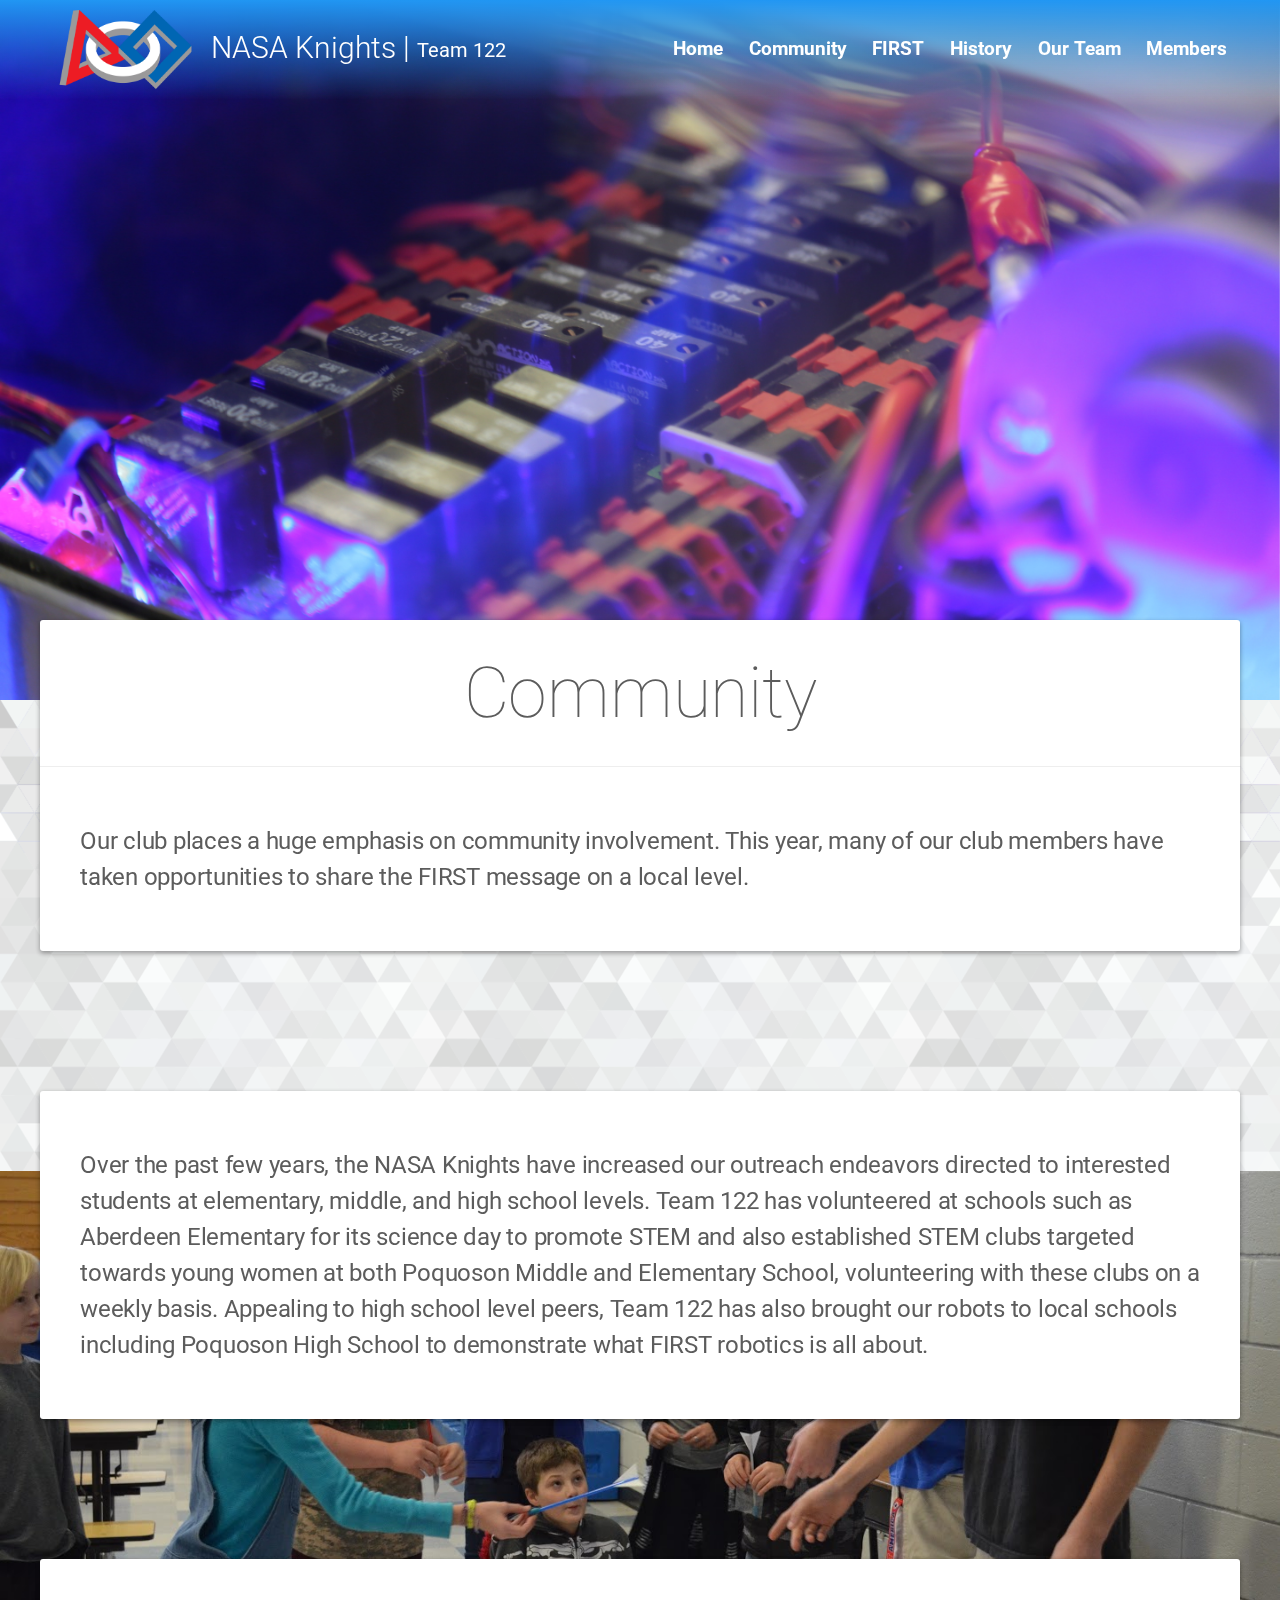
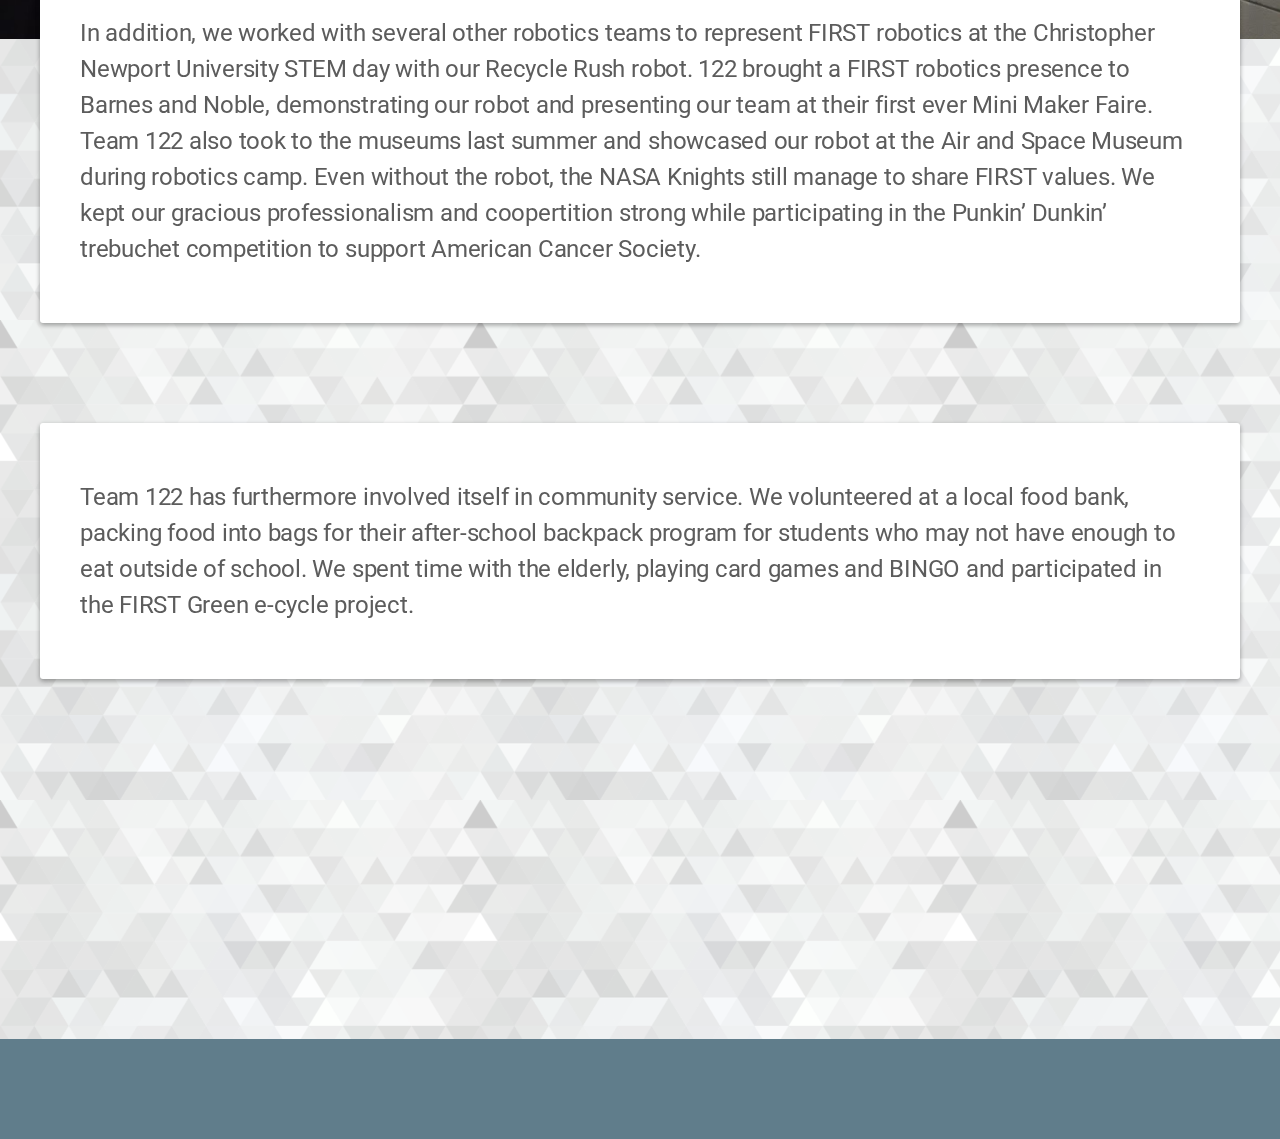
==== commit a300dcf3: "Updated large section images" ====
--- a/community.html
+++ b/community.html
@@ -25,7 +25,7 @@
         
     </div>     
 </div>
-<img src="img/sample/big_slider1.jpg" alt="" class="header"/>
+	<img src="images/5D3_0068.JPG" alt="" class="header" />
 
 <div class="headerSpace"></div>
 
--- a/index.css
+++ b/index.css
@@ -85,12 +85,16 @@
 }
 
 .s2 {
-	background:url(img/sample/big_slider5.jpg);
+	background:url(img/sections/Achievements.jpg);
 	min-height:1000px;
     background-size: cover;
     
 }
-
+.s3 {
+	background:url(img/sections/Team.jpg);
+	min-height:1000px;
+	background-size:cover;
+}
 
 div.card.achive, div.card.event {
 	width:40%;
